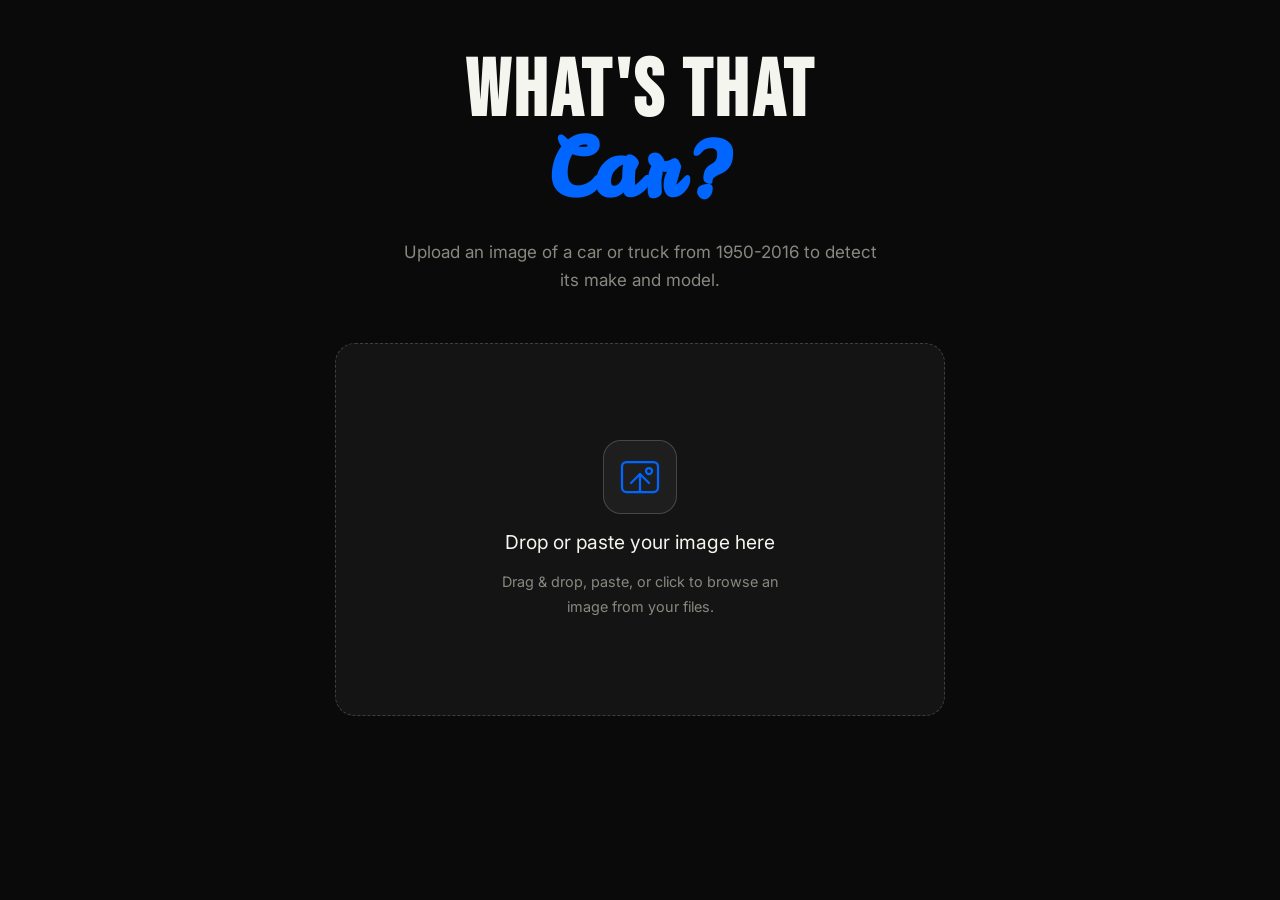
==== index.html @ 922771c6 "Add main layout" ====
<!DOCTYPE html>
<html lang="en">
<head>
    <meta charset="UTF-8">
    <meta name="viewport" content="width=device-width, initial-scale=1.0">
    <title>Vehicle Make & Model Identifier</title>
    <link rel="icon" href="images/favicon.svg"> 
    <link rel="preconnect" href="https://fonts.googleapis.com">
    <link rel="preconnect" href="https://fonts.gstatic.com" crossorigin>
    <link href="https://fonts.googleapis.com/css2?family=Bebas+Neue&family=Inter:ital,opsz,wght@0,14..32,100..900;1,14..32,100..900&family=Leckerli+One&display=swap" rel="stylesheet">
    <link rel="stylesheet" href="style.css">
    <script src="script.js" defer></script>
</head>
<body>
    <h1>What's That <span>Car?</span></h1>
    <p>Upload an image of a car or truck from 1950-2016 to detect its make and model.</p>
    <div class="drop-input">
        <div class="drop-icon-wrap">
            <svg class="drop-icon" viewBox="0 0 32 32" fill="none" stroke="currentColor" stroke-width="1.5" stroke-linecap="round" stroke-linejoin="round">
                <path d="M10 20l6-6 6 6"></path>
                <path d="M16 14v12"></path>
                <rect x="4" y="6" width="24" height="20" rx="3"></rect>
                <circle cx="22" cy="12" r="2"></circle>
              </svg>
        </div>
        <div>Drop or paste your image here</div>
        <p>Drag & drop, paste, or click to browse an image from your files.</p>
    </div>
</body>
</html>
---- style.css ----
:root {
    --bg: #0A0A0A; /* Jet Black background */
    --title: #F5F5F0;
    --text: #888880;
    --drop-input-bg: #141414;
    --drop-input-border: rgba(255,255,255,0.18);
    --drop-icon-bg: #1E1E1E;
    --accent: #0066FF;
    --success: #3DFF8F;
    --error: #FF4D4D;
}

body {
    background: var(--bg);
    color: var(--title);
    font-family: "Inter", sans-serif;
    text-align: center;
}

h1 {
    font-family: "Bebas Neue", sans-serif;
    font-size: 5rem;
    letter-spacing: 0.04em;
    line-height: 0.95;
    margin-bottom: 2rem;
}

h1 span {
    font-family: "Leckerli One", cursive;
    color: var(--accent);
    display: block;
}

p {
    font-size: 17px;
    color: var(--text);
    max-width: 480px;
    margin: 0 auto;
    line-height: 1.7;
}

.drop-input {
    width: fit-content;
    margin: 3rem auto;
    padding: 6rem 10rem;
    background: var(--drop-input-bg);
    border: 1.5px dashed var(--drop-input-border);
    border-radius: 20px;
    transition: border-color 0.2s, background-color 0.2s;
    cursor: pointer;
    display: flex;
    flex-direction: column;
    align-items: center;
    gap: 16px;
}

.drop-input:hover {
    border-color: var(--accent);
    background: color-mix(in srgb, var(--drop-input-bg), transparent 50%);
}

.drop-input div {
    font-size: 1.2rem;
}

.drop-input p {
    font-size: 0.9rem;
    max-width: 288px;
}

.drop-icon-wrap {
    width: 72px;
    height: 72px;
    background: var(--drop-icon-bg);
    border: 1px solid var(--drop-input-border);
    border-radius: 18px;
    display: flex;
    justify-content: center;
    align-items: center;
}

.drop-icon {
    width: 48px;
    height: 48px;
    color: var(--accent);
}
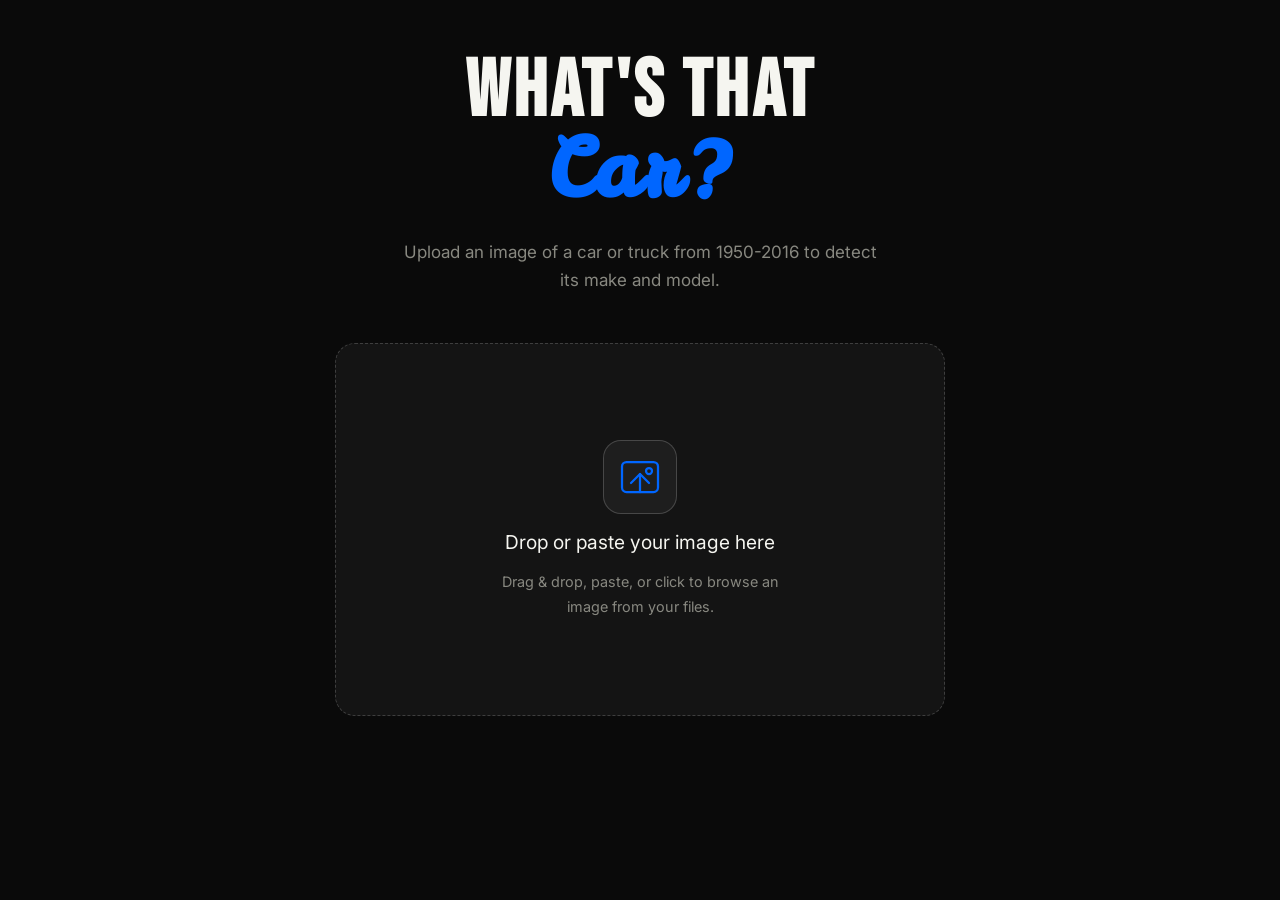
==== commit 5cef089e: "Add dragging, pasting, and file browsing and implement preview" ====
--- a/index.html
+++ b/index.html
@@ -14,17 +14,33 @@
 <body>
     <h1>What's That <span>Car?</span></h1>
     <p>Upload an image of a car or truck from 1950-2016 to detect its make and model.</p>
-    <div class="drop-input">
-        <div class="drop-icon-wrap">
-            <svg class="drop-icon" viewBox="0 0 32 32" fill="none" stroke="currentColor" stroke-width="1.5" stroke-linecap="round" stroke-linejoin="round">
-                <path d="M10 20l6-6 6 6"></path>
-                <path d="M16 14v12"></path>
-                <rect x="4" y="6" width="24" height="20" rx="3"></rect>
-                <circle cx="22" cy="12" r="2"></circle>
-              </svg>
+    <div class="main-content">
+        <div class="drop-input">
+            <!-- Default state -->
+            <div id="default-state">
+                <div class="drop-icon-wrap">
+                    <svg class="drop-icon" viewBox="0 0 32 32" fill="none" stroke="currentColor" stroke-width="1.5" stroke-linecap="round" stroke-linejoin="round">
+                        <path d="M10 20l6-6 6 6"></path>
+                        <path d="M16 14v12"></path>
+                        <rect x="4" y="6" width="24" height="20" rx="3"></rect>
+                        <circle cx="22" cy="12" r="2"></circle>
+                    </svg>
+                </div>
+                <div>Drop or paste your image here</div>
+                <p>Drag & drop, paste, or click to browse an image from your files.</p>
+            </div>
+        
+            <!-- Preview state -->
+            <div id="preview-state">
+                <img id="preview-image" src="" alt="Uploaded Image Preview">
+            </div>
         </div>
-        <div>Drop or paste your image here</div>
-        <p>Drag & drop, paste, or click to browse an image from your files.</p>
+        <div id="results">
+            <div class="spinner"></div>
+        
+        </div>
     </div>
+
+    <input type="file" id="file-input" accept="image/*">
 </body>
 </html>
--- a/style.css
+++ b/style.css
@@ -39,24 +39,39 @@
     line-height: 1.7;
 }
 
+.main-content {
+    display: flex;
+    justify-content: center;
+    align-items: center;
+}
+
 .drop-input {
     width: fit-content;
-    margin: 3rem auto;
+    margin: 3rem 6rem;
+    background: var(--drop-input-bg);
+    border-radius: 20px;
+    transition: background-color 0.2s;
+    cursor: pointer;
+}
+
+.drop-input:hover, .drop-input.drag-over {
+    background: color-mix(in srgb, var(--drop-input-bg), transparent 50%);
+}
+
+#default-state {
     padding: 6rem 10rem;
-    background: var(--drop-input-bg);
-    border: 1.5px dashed var(--drop-input-border);
-    border-radius: 20px;
-    transition: border-color 0.2s, background-color 0.2s;
-    cursor: pointer;
     display: flex;
     flex-direction: column;
     align-items: center;
     gap: 16px;
+    width: fit-content;
+    border: 1.5px dashed var(--drop-input-border);
+    transition: border-color 0.2s;
+    border-radius: 20px;
 }
 
-.drop-input:hover {
+#default-state:hover, .drag-over #default-state {
     border-color: var(--accent);
-    background: color-mix(in srgb, var(--drop-input-bg), transparent 50%);
 }
 
 .drop-input div {
@@ -83,4 +98,44 @@
     width: 48px;
     height: 48px;
     color: var(--accent);
+}
+
+#preview-state {
+    display: none;
+    border-radius: 20px;
+    border: 1px solid var(--accent);
+    background: var(--accent);
+}
+
+#preview-state:hover img {
+    opacity: 0.85;
+}
+
+#preview-image {
+    height: 400px;
+    max-width: 650px;
+    border-radius: 20px;
+    transition: opacity 0.2s;
+}
+
+#results {
+    display: none;
+    width: 25%;
+}
+
+.spinner {
+    width: 4rem;
+    height: 4rem;
+    margin-left: 8rem;
+    border: 2px solid var(--drop-input-border);
+    border-top-color: var(--accent);
+    border-radius: 50%;
+    animation: spin 0.8s linear infinite;
+}
+
+@keyframes spin { to { transform: rotate(360deg); } }
+
+/* Hide the file input */
+#file-input {
+    display: none;
 }
